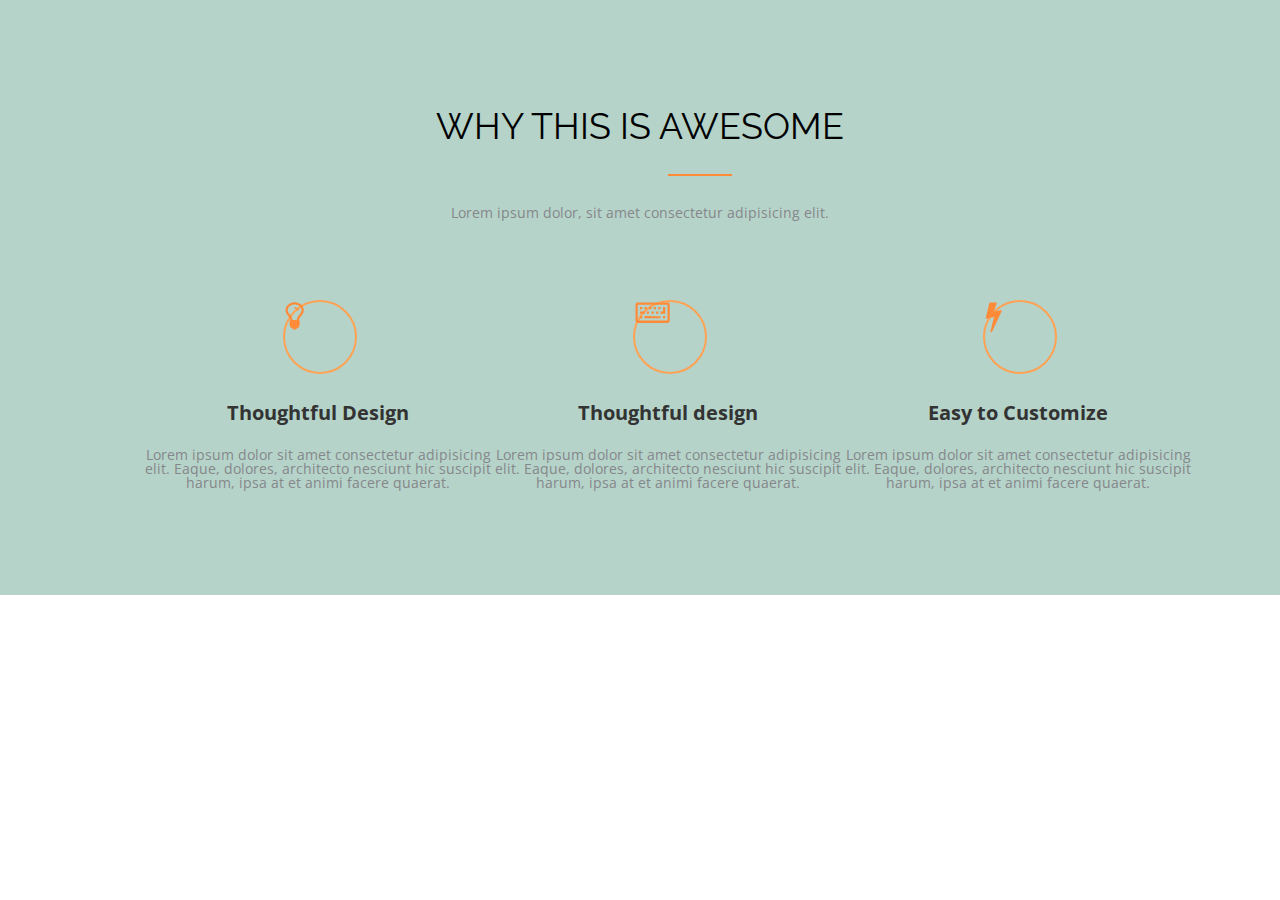
==== Homework_2/index.html @ fdc70777 "trial_homework_2_27/11/   18:10" ====
<!DOCTYPE html>
<html lang="en">
  <head>
    <meta charset="UTF-8" />
    <meta name="viewport" content="width=device-width, initial-scale=1.0" />
    <title>it is awesome</title>
    <link rel="stylesheet" href="stylesheets/reset.css" />
    <link rel="stylesheet" href="stylesheets/style.css" />
  </head>
  <body>
    <section class="awesome">
      <div class="conteiner">
        <h2>WHY THIS IS AWESOME</h2>
        <div class="line"></div>
        <p>Lorem ipsum dolor, sit amet consectetur adipisicing elit.</p>

        <section class="advantages">
          <div class="advantages-block" id="block_1">
            <div class="advantages-block__item">
              <div class="advantages-block__picture">
                <div class="sphere">
                  <div class="picture_bulb">
                    <img
                      src="pictures/light_bulb.png"
                      alt="orange light bulb"
                    />
                  </div>
                </div>
              </div>
              <div class="advantages-block__title">
                <h3>Thoughtful Design</h3>
              </div>
              <div class="advantages-block__text">
                <p>
                  Lorem ipsum dolor sit amet consectetur adipisicing elit.
                  Eaque, dolores, architecto nesciunt hic suscipit harum, ipsa
                  at et animi facere quaerat.
                </p>
              </div>
            </div>
          </div>

          <div class="advantages-block" id="block_2">
            <div class="advantages-block__item">
              <div class="advantages-block__picture">
                <div class="sphere">
                  <div class="picture_bulb">
                    <img src="pictures/keyboard.png" alt="orange keyboard" />
                  </div>
                </div>
              </div>
              <div class="advantages-block__title">
                <h3>Thoughtful design</h3>
              </div>
              <div class="advantages-block__text">
                <p>
                  Lorem ipsum dolor sit amet consectetur adipisicing elit.
                  Eaque, dolores, architecto nesciunt hic suscipit harum, ipsa
                  at et animi facere quaerat.
                </p>
              </div>
            </div>
          </div>
          <div class="advantages-block" id="block_3">
            <div class="advantages-block__item">
              <div class="advantages-block__picture">
                <div class="sphere">
                  <div class="picture_bulb">
                    <img src="pictures/lightning.png" alt="orange lightning" />
                  </div>
                </div>
              </div>
              <div class="advantages-block__title">
                <h3>Easy to Customize</h3>
              </div>
              <div class="advantages-block__text">
                <p>
                  Lorem ipsum dolor sit amet consectetur adipisicing elit.
                  Eaque, dolores, architecto nesciunt hic suscipit harum, ipsa
                  at et animi facere quaerat.
                </p>
              </div>
            </div>
          </div>
        </section>
      </div>
    </section>
  </body>
</html>
---- Homework_2/stylesheets/style.css ----
@import url("https://fonts.googleapis.com/css2?family=Open+Sans:wght@400;700&family=Raleway&display=swap");

.awesome {
  width: 100%;
}
.conteiner {
  max-width: 1400px;
  background-color: rgb(181, 211, 201);
}
h2 {
  font-family: "Raleway", sans-serif;
  text-align: center;
  font-size: 36px;
  font-weight: 400;
  padding-top: 108px;
  /* margin-right: 497px; */
  margin-bottom: 30px;
  /* margin-left: 498px; */
}

.line {
  height: 2px;
  width: 64px;
  background-color: #ff8b38;
  margin-right: 668px;
  margin-left: 668px;
  margin-bottom: 30px;
}

p {
  color: #86878b;
  font-family: "Open Sans", sans-serif;
  font-size: 14px;
  font-weight: 400;
  text-align: center;
}

.sphere {
  width: 70px;
  height: 70px;
  border: 2px solid #ffa254;
  border-radius: 100px;
  margin-bottom: 29px;
  margin-right: 140px;
  margin-left: 140px;
}

.advantages-block {
  width: 350px;
  margin-bottom: 105px;
  margin-top: 80px;
}

h3 {
  font-family: "Open Sans";
  font-size: 20px;
  font-weight: 700;
  text-align: center;
  color: #333333;
  padding-bottom: 25px;
}

#block_1 {
  margin-left: 143px;
}
#block_2 {
}
#block_3 {
  margin-right: 143px;
}
.advantages {
  display: flex;
}
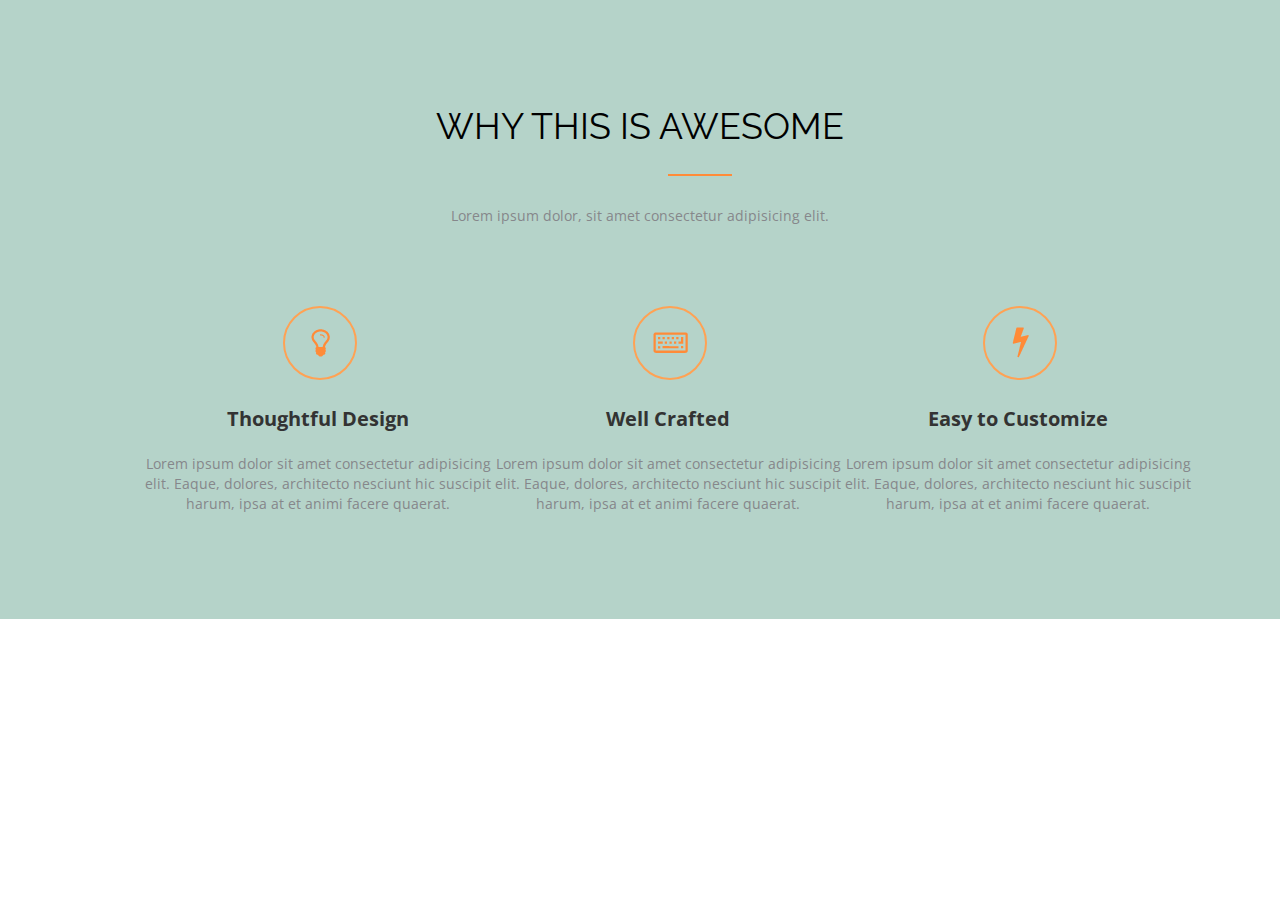
==== commit a047a13e: "27.11 19.58" ====
--- a/Homework_2/index.html
+++ b/Homework_2/index.html
@@ -3,7 +3,7 @@
   <head>
     <meta charset="UTF-8" />
     <meta name="viewport" content="width=device-width, initial-scale=1.0" />
-    <title>it is awesome</title>
+    <title>This is awesome</title>
     <link rel="stylesheet" href="stylesheets/reset.css" />
     <link rel="stylesheet" href="stylesheets/style.css" />
   </head>
@@ -16,70 +16,62 @@
 
         <section class="advantages">
           <div class="advantages-block" id="block_1">
-            <div class="advantages-block__item">
-              <div class="advantages-block__picture">
-                <div class="sphere">
-                  <div class="picture_bulb">
-                    <img
-                      src="pictures/light_bulb.png"
-                      alt="orange light bulb"
-                    />
-                  </div>
-                </div>
+            <div class="advantages-block__picture">
+              <div class="sphere">
+                <figure class="bulb">
+                  <img src="pictures/light_bulb.png" alt="orange light bulb" />
+                </figure>
               </div>
-              <div class="advantages-block__title">
-                <h3>Thoughtful Design</h3>
-              </div>
-              <div class="advantages-block__text">
-                <p>
-                  Lorem ipsum dolor sit amet consectetur adipisicing elit.
-                  Eaque, dolores, architecto nesciunt hic suscipit harum, ipsa
-                  at et animi facere quaerat.
-                </p>
-              </div>
+            </div>
+            <div class="advantages-block__title">
+              <h3>Thoughtful Design</h3>
+            </div>
+            <div class="advantages-block__text">
+              <p>
+                Lorem ipsum dolor sit amet consectetur adipisicing elit. Eaque,
+                dolores, architecto nesciunt hic suscipit harum, ipsa at et
+                animi facere quaerat.
+              </p>
             </div>
           </div>
 
           <div class="advantages-block" id="block_2">
-            <div class="advantages-block__item">
-              <div class="advantages-block__picture">
-                <div class="sphere">
-                  <div class="picture_bulb">
-                    <img src="pictures/keyboard.png" alt="orange keyboard" />
-                  </div>
-                </div>
-              </div>
-              <div class="advantages-block__title">
-                <h3>Thoughtful design</h3>
-              </div>
-              <div class="advantages-block__text">
-                <p>
-                  Lorem ipsum dolor sit amet consectetur adipisicing elit.
-                  Eaque, dolores, architecto nesciunt hic suscipit harum, ipsa
-                  at et animi facere quaerat.
-                </p>
+            <div class="advantages-block__picture">
+              <div class="sphere">
+                <figure class="keyboard">
+                  <img src="pictures/keyboard.png" alt="orange keyboard" />
+                </figure>
               </div>
             </div>
+            <div class="advantages-block__title">
+              <h3>Well Crafted</h3>
+            </div>
+            <div class="advantages-block__text">
+              <p>
+                Lorem ipsum dolor sit amet consectetur adipisicing elit. Eaque,
+                dolores, architecto nesciunt hic suscipit harum, ipsa at et
+                animi facere quaerat.
+              </p>
+            </div>
           </div>
+
           <div class="advantages-block" id="block_3">
-            <div class="advantages-block__item">
-              <div class="advantages-block__picture">
-                <div class="sphere">
-                  <div class="picture_bulb">
-                    <img src="pictures/lightning.png" alt="orange lightning" />
-                  </div>
-                </div>
+            <div class="advantages-block__picture">
+              <div class="sphere">
+                <figure class="lightning">
+                  <img src="pictures/lightning.png" alt="orange lightning" />
+                </figure>
               </div>
-              <div class="advantages-block__title">
-                <h3>Easy to Customize</h3>
-              </div>
-              <div class="advantages-block__text">
-                <p>
-                  Lorem ipsum dolor sit amet consectetur adipisicing elit.
-                  Eaque, dolores, architecto nesciunt hic suscipit harum, ipsa
-                  at et animi facere quaerat.
-                </p>
-              </div>
+            </div>
+            <div class="advantages-block__title">
+              <h3>Easy to Customize</h3>
+            </div>
+            <div class="advantages-block__text">
+              <p>
+                Lorem ipsum dolor sit amet consectetur adipisicing elit. Eaque,
+                dolores, architecto nesciunt hic suscipit harum, ipsa at et
+                animi facere quaerat.
+              </p>
             </div>
           </div>
         </section>
--- a/Homework_2/stylesheets/style.css
+++ b/Homework_2/stylesheets/style.css
@@ -33,6 +33,8 @@
   font-size: 14px;
   font-weight: 400;
   text-align: center;
+  letter-spacing: normal;
+  line-height: 20px;
 }
 
 .sphere {
@@ -71,3 +73,16 @@
 .advantages {
   display: flex;
 }
+
+figure.bulb {
+  margin-top: 21px;
+  text-align: center;
+}
+figure.keyboard {
+  margin-top: 24px;
+  text-align: center;
+}
+figure.lightning {
+  margin-top: 19px;
+  text-align: center;
+}
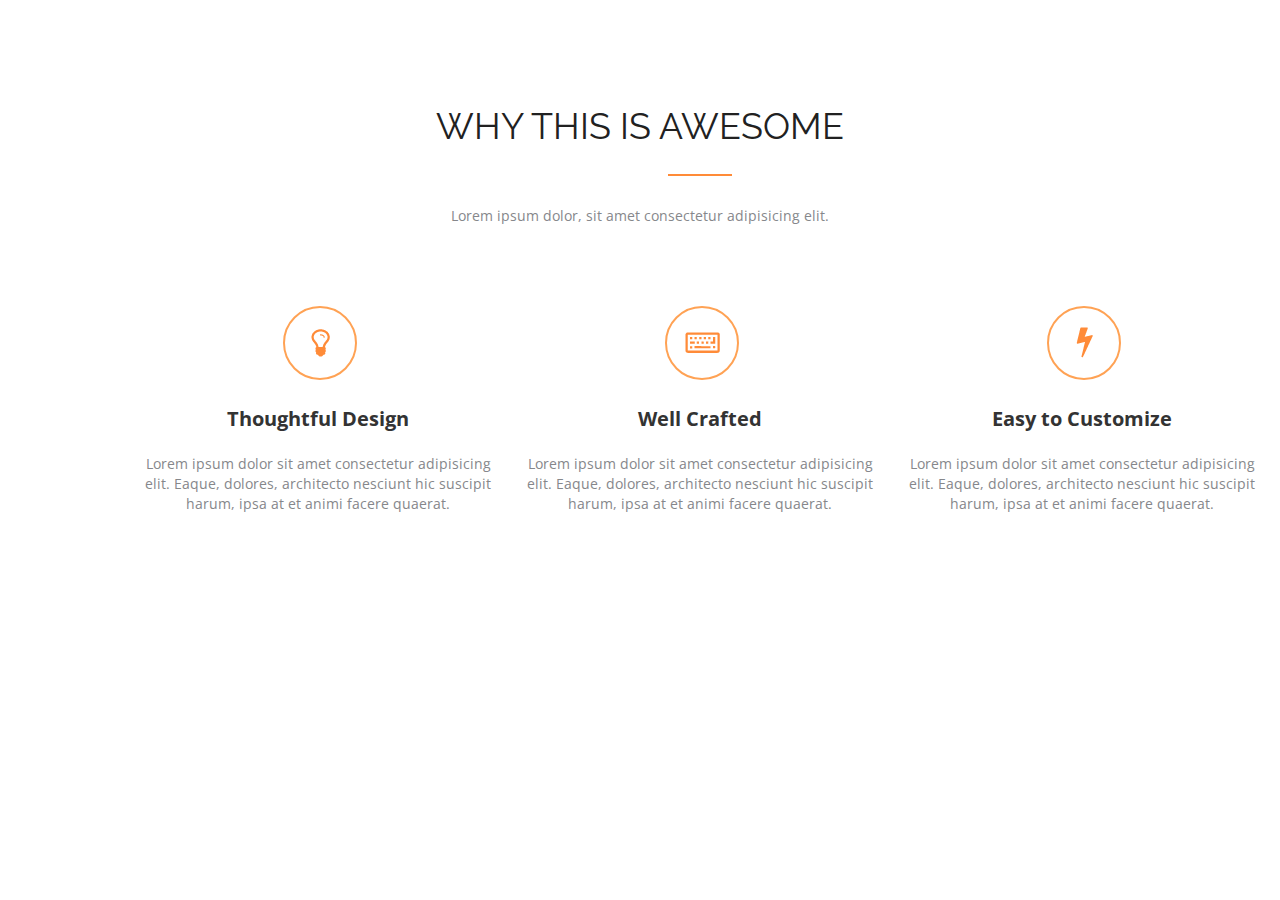
==== commit b36ae463: "28.11 19.15" ====
--- a/Homework_2/index.html
+++ b/Homework_2/index.html
@@ -15,18 +15,18 @@
         <p>Lorem ipsum dolor, sit amet consectetur adipisicing elit.</p>
 
         <section class="advantages">
-          <div class="advantages-block" id="block_1">
-            <div class="advantages-block__picture">
+          <div class="advantages__item" id="item_1">
+            <div class="advantages__picture">
               <div class="sphere">
                 <figure class="bulb">
                   <img src="pictures/light_bulb.png" alt="orange light bulb" />
                 </figure>
               </div>
             </div>
-            <div class="advantages-block__title">
+            <div class="advantages__title">
               <h3>Thoughtful Design</h3>
             </div>
-            <div class="advantages-block__text">
+            <div class="advantages__text">
               <p>
                 Lorem ipsum dolor sit amet consectetur adipisicing elit. Eaque,
                 dolores, architecto nesciunt hic suscipit harum, ipsa at et
@@ -35,18 +35,18 @@
             </div>
           </div>
 
-          <div class="advantages-block" id="block_2">
-            <div class="advantages-block__picture">
+          <div class="advantages__item" id="item_2">
+            <div class="advantages__picture">
               <div class="sphere">
                 <figure class="keyboard">
                   <img src="pictures/keyboard.png" alt="orange keyboard" />
                 </figure>
               </div>
             </div>
-            <div class="advantages-block__title">
+            <div class="advantages__title">
               <h3>Well Crafted</h3>
             </div>
-            <div class="advantages-block__text">
+            <div class="advantages__text">
               <p>
                 Lorem ipsum dolor sit amet consectetur adipisicing elit. Eaque,
                 dolores, architecto nesciunt hic suscipit harum, ipsa at et
@@ -55,18 +55,18 @@
             </div>
           </div>
 
-          <div class="advantages-block" id="block_3">
-            <div class="advantages-block__picture">
+          <div class="advantages__item" id="item_3">
+            <div class="advantages__picture">
               <div class="sphere">
                 <figure class="lightning">
                   <img src="pictures/lightning.png" alt="orange lightning" />
                 </figure>
               </div>
             </div>
-            <div class="advantages-block__title">
+            <div class="advantages__title">
               <h3>Easy to Customize</h3>
             </div>
-            <div class="advantages-block__text">
+            <div class="advantages__text">
               <p>
                 Lorem ipsum dolor sit amet consectetur adipisicing elit. Eaque,
                 dolores, architecto nesciunt hic suscipit harum, ipsa at et
--- a/Homework_2/stylesheets/style.css
+++ b/Homework_2/stylesheets/style.css
@@ -5,7 +5,7 @@
 }
 .conteiner {
   max-width: 1400px;
-  background-color: rgb(181, 211, 201);
+  background-color: #ffffff;
 }
 h2 {
   font-family: "Raleway", sans-serif;
@@ -13,9 +13,8 @@
   font-size: 36px;
   font-weight: 400;
   padding-top: 108px;
-  /* margin-right: 497px; */
   margin-bottom: 30px;
-  /* margin-left: 498px; */
+  color: #212121;
 }
 
 .line {
@@ -47,7 +46,7 @@
   margin-left: 140px;
 }
 
-.advantages-block {
+.advantages__item {
   width: 350px;
   margin-bottom: 105px;
   margin-top: 80px;
@@ -62,14 +61,16 @@
   padding-bottom: 25px;
 }
 
-#block_1 {
+#item_1 {
   margin-left: 143px;
+  margin-right: 32px;
 }
-#block_2 {
-}
-#block_3 {
+
+#item_3 {
+  margin-left: 32px;
   margin-right: 143px;
 }
+
 .advantages {
   display: flex;
 }
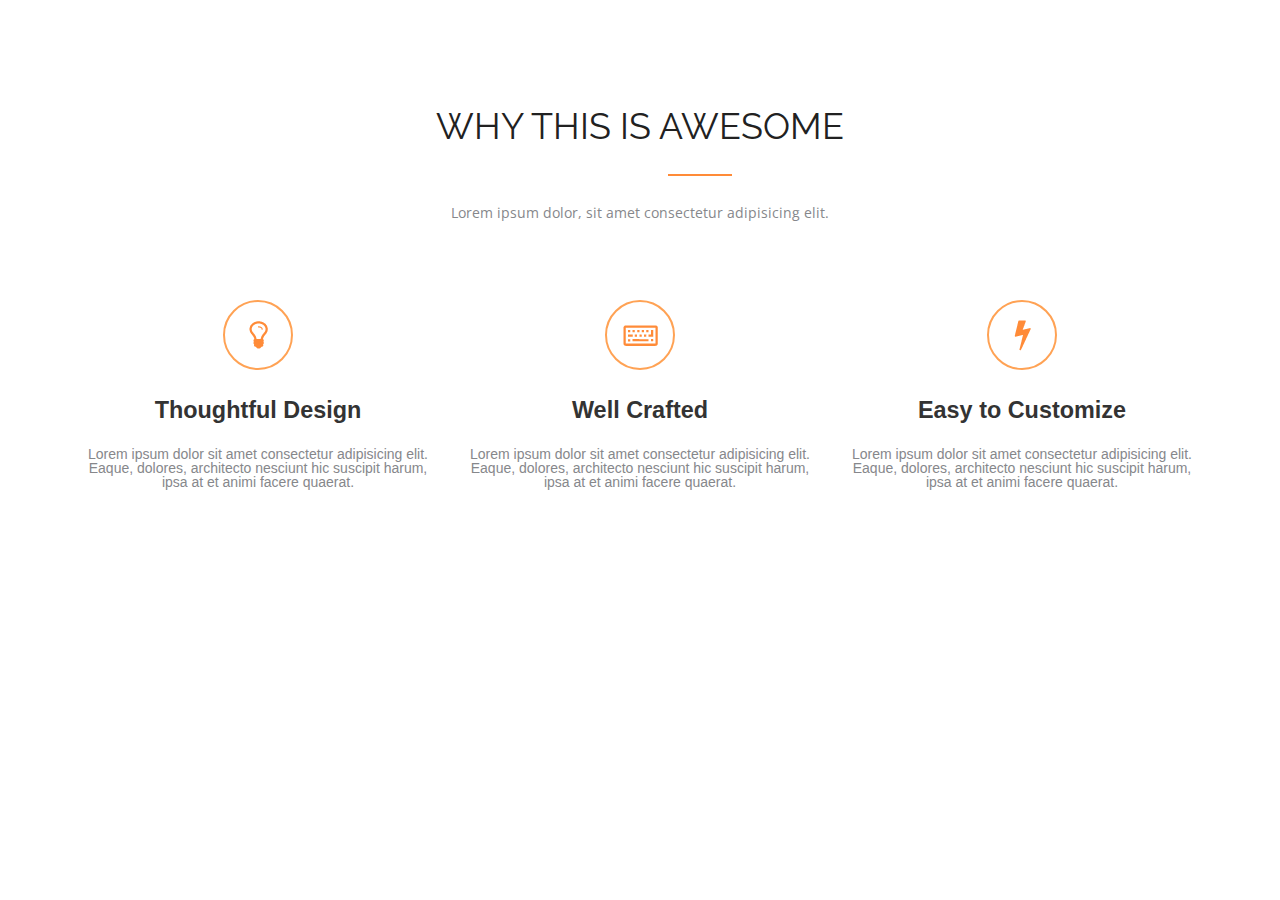
==== commit 13ddab12: "fixed" ====
--- a/Homework_2/index.html
+++ b/Homework_2/index.html
@@ -5,28 +5,28 @@
     <meta name="viewport" content="width=device-width, initial-scale=1.0" />
     <title>This is awesome</title>
     <link rel="stylesheet" href="stylesheets/reset.css" />
-    <link rel="stylesheet" href="stylesheets/style.css" />
+    <link rel="stylesheet" href="stylesheets/normalize.css" />
   </head>
+  <link rel="stylesheet" href="stylesheets/style.css" />
+
   <body>
     <section class="awesome">
       <div class="conteiner">
-        <h2>WHY THIS IS AWESOME</h2>
-        <div class="line"></div>
-        <p>Lorem ipsum dolor, sit amet consectetur adipisicing elit.</p>
+        <h2 class="awesome__title">WHY THIS IS AWESOME</h2>
+        <div class="awesome__line"></div>
+        <p class="awesome__text">
+          Lorem ipsum dolor, sit amet consectetur adipisicing elit.
+        </p>
 
-        <section class="advantages">
-          <div class="advantages__item" id="item_1">
-            <div class="advantages__picture">
-              <div class="sphere">
-                <figure class="bulb">
-                  <img src="pictures/light_bulb.png" alt="orange light bulb" />
-                </figure>
-              </div>
+        <div class="awesome__cards">
+          <div class="awesome-card__item advantage_1">
+            <div class="awesome-card_img">
+              <img src="pictures/light_bulb.png" alt="orange light bulb" />
             </div>
-            <div class="advantages__title">
+            <div class="awesome-card__title">
               <h3>Thoughtful Design</h3>
             </div>
-            <div class="advantages__text">
+            <div class="awesome-card__text">
               <p>
                 Lorem ipsum dolor sit amet consectetur adipisicing elit. Eaque,
                 dolores, architecto nesciunt hic suscipit harum, ipsa at et
@@ -35,18 +35,14 @@
             </div>
           </div>
 
-          <div class="advantages__item" id="item_2">
-            <div class="advantages__picture">
-              <div class="sphere">
-                <figure class="keyboard">
-                  <img src="pictures/keyboard.png" alt="orange keyboard" />
-                </figure>
-              </div>
+          <div class="awesome-card__item advantage_2">
+            <div class="awesome-card_img">
+              <img src="pictures/keyboard.png" alt="orange keyboard" />
             </div>
-            <div class="advantages__title">
+            <div class="awesome-card__title">
               <h3>Well Crafted</h3>
             </div>
-            <div class="advantages__text">
+            <div class="awesome-card__text">
               <p>
                 Lorem ipsum dolor sit amet consectetur adipisicing elit. Eaque,
                 dolores, architecto nesciunt hic suscipit harum, ipsa at et
@@ -55,18 +51,14 @@
             </div>
           </div>
 
-          <div class="advantages__item" id="item_3">
-            <div class="advantages__picture">
-              <div class="sphere">
-                <figure class="lightning">
-                  <img src="pictures/lightning.png" alt="orange lightning" />
-                </figure>
-              </div>
+          <div class="awesome-card__item" advantage_3">
+            <div class="awesome-card_img">
+              <img src="pictures/lightning.png" alt="orange lightning" />
             </div>
-            <div class="advantages__title">
+            <div class="awesome-card__title">
               <h3>Easy to Customize</h3>
             </div>
-            <div class="advantages__text">
+            <div class="awesome-card__text">
               <p>
                 Lorem ipsum dolor sit amet consectetur adipisicing elit. Eaque,
                 dolores, architecto nesciunt hic suscipit harum, ipsa at et
@@ -74,7 +66,7 @@
               </p>
             </div>
           </div>
-        </section>
+        </div>
       </div>
     </section>
   </body>
--- a/Homework_2/stylesheets/style.css
+++ b/Homework_2/stylesheets/style.css
@@ -1,13 +1,17 @@
 @import url("https://fonts.googleapis.com/css2?family=Open+Sans:wght@400;700&family=Raleway&display=swap");
 
+* {
+  box-sizing: border-box;
+}
+
 .awesome {
-  width: 100%;
+  max-width: 100%;
 }
 .conteiner {
   max-width: 1400px;
   background-color: #ffffff;
 }
-h2 {
+.awesome__title {
   font-family: "Raleway", sans-serif;
   text-align: center;
   font-size: 36px;
@@ -17,7 +21,7 @@
   color: #212121;
 }
 
-.line {
+.awesome__line {
   height: 2px;
   width: 64px;
   background-color: #ff8b38;
@@ -26,17 +30,17 @@
   margin-bottom: 30px;
 }
 
-p {
+.awesome__text,
+.awesome-card__text {
   color: #86878b;
   font-family: "Open Sans", sans-serif;
   font-size: 14px;
   font-weight: 400;
   text-align: center;
   letter-spacing: normal;
-  line-height: 20px;
 }
 
-.sphere {
+.awesome-card_img {
   width: 70px;
   height: 70px;
   border: 2px solid #ffa254;
@@ -44,15 +48,18 @@
   margin-bottom: 29px;
   margin-right: 140px;
   margin-left: 140px;
+  display: flex;
+  justify-content: center;
+  align-items: center;
 }
 
-.advantages__item {
+.awesome-card__item {
   width: 350px;
   margin-bottom: 105px;
   margin-top: 80px;
 }
 
-h3 {
+.awesome-card__title {
   font-family: "Open Sans";
   font-size: 20px;
   font-weight: 700;
@@ -61,29 +68,12 @@
   padding-bottom: 25px;
 }
 
-#item_1 {
-  margin-left: 143px;
+.advantage_2 {
+  margin-left: 32px;
   margin-right: 32px;
 }
-
-#item_3 {
-  margin-left: 32px;
-  margin-right: 143px;
+.awesome__cards {
+  display: flex;
+  flex-direction: row;
+  justify-content: center;
 }
-
-.advantages {
-  display: flex;
-}
-
-figure.bulb {
-  margin-top: 21px;
-  text-align: center;
-}
-figure.keyboard {
-  margin-top: 24px;
-  text-align: center;
-}
-figure.lightning {
-  margin-top: 19px;
-  text-align: center;
-}
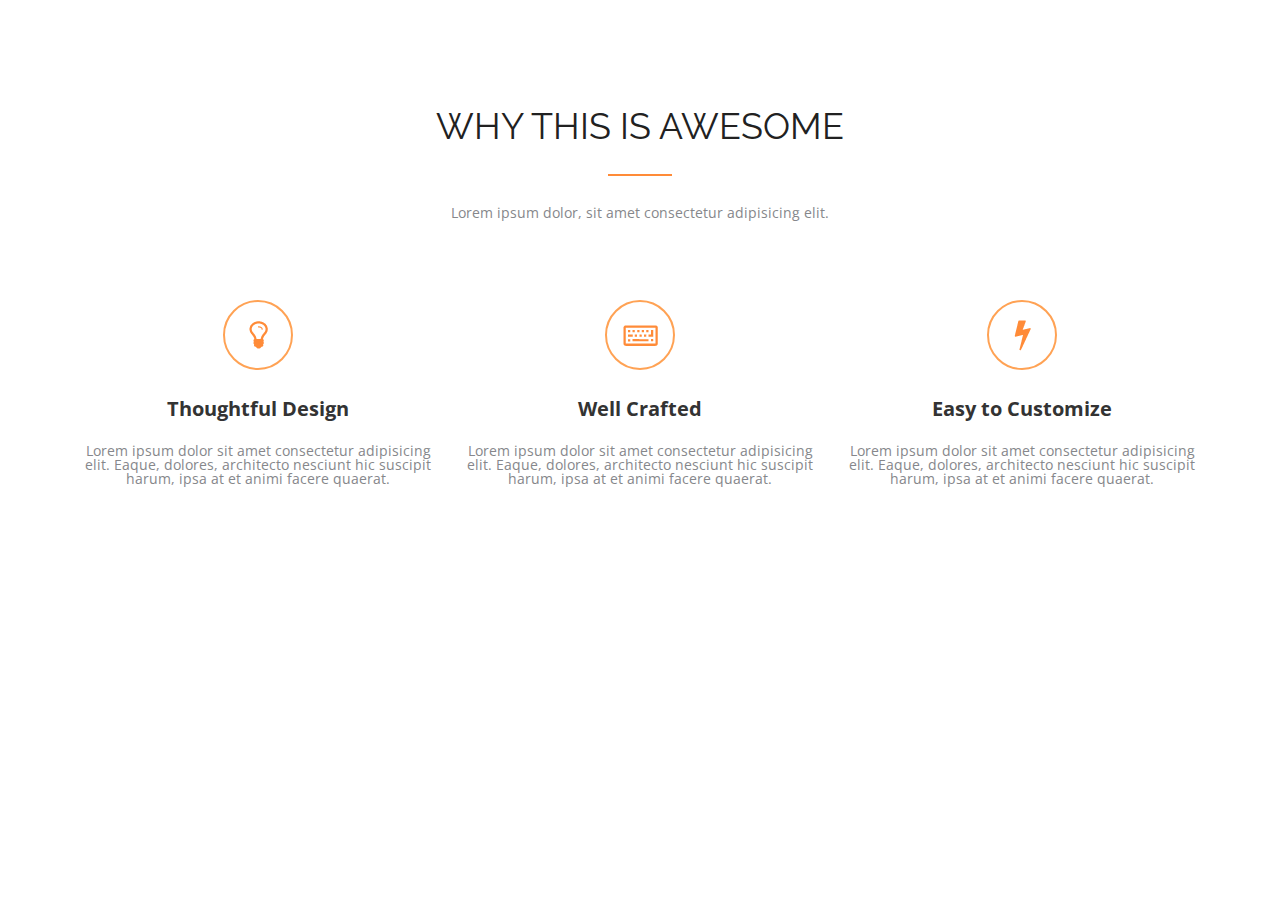
==== commit dd01116f: "last change" ====
--- a/Homework_2/index.html
+++ b/Homework_2/index.html
@@ -23,48 +23,36 @@
             <div class="awesome-card_img">
               <img src="pictures/light_bulb.png" alt="orange light bulb" />
             </div>
-            <div class="awesome-card__title">
-              <h3>Thoughtful Design</h3>
-            </div>
-            <div class="awesome-card__text">
-              <p>
+              <h3 class="awesome-card__title">Thoughtful Design</h3>
+              <p class="awesome-card__text">
                 Lorem ipsum dolor sit amet consectetur adipisicing elit. Eaque,
                 dolores, architecto nesciunt hic suscipit harum, ipsa at et
                 animi facere quaerat.
               </p>
-            </div>
           </div>
 
           <div class="awesome-card__item advantage_2">
             <div class="awesome-card_img">
               <img src="pictures/keyboard.png" alt="orange keyboard" />
             </div>
-            <div class="awesome-card__title">
-              <h3>Well Crafted</h3>
-            </div>
-            <div class="awesome-card__text">
-              <p>
+              <h3 class="awesome-card__title">Well Crafted</h3>
+              <p class="awesome-card__text">
                 Lorem ipsum dolor sit amet consectetur adipisicing elit. Eaque,
                 dolores, architecto nesciunt hic suscipit harum, ipsa at et
                 animi facere quaerat.
               </p>
-            </div>
           </div>
 
           <div class="awesome-card__item" advantage_3">
             <div class="awesome-card_img">
               <img src="pictures/lightning.png" alt="orange lightning" />
             </div>
-            <div class="awesome-card__title">
-              <h3>Easy to Customize</h3>
-            </div>
-            <div class="awesome-card__text">
-              <p>
+              <h3 class="awesome-card__title">Easy to Customize</h3>
+            <p class="awesome-card__text">
                 Lorem ipsum dolor sit amet consectetur adipisicing elit. Eaque,
                 dolores, architecto nesciunt hic suscipit harum, ipsa at et
                 animi facere quaerat.
               </p>
-            </div>
           </div>
         </div>
       </div>
--- a/Homework_2/stylesheets/style.css
+++ b/Homework_2/stylesheets/style.css
@@ -8,6 +8,7 @@
   max-width: 100%;
 }
 .conteiner {
+  margin: 0 auto;
   max-width: 1400px;
   background-color: #ffffff;
 }
@@ -17,7 +18,6 @@
   font-size: 36px;
   font-weight: 400;
   padding-top: 108px;
-  margin-bottom: 30px;
   color: #212121;
 }
 
@@ -25,9 +25,7 @@
   height: 2px;
   width: 64px;
   background-color: #ff8b38;
-  margin-right: 668px;
-  margin-left: 668px;
-  margin-bottom: 30px;
+  margin: 30px auto 30px;
 }
 
 .awesome__text,
@@ -65,7 +63,7 @@
   font-weight: 700;
   text-align: center;
   color: #333333;
-  padding-bottom: 25px;
+  margin-bottom: 25px;
 }
 
 .advantage_2 {
